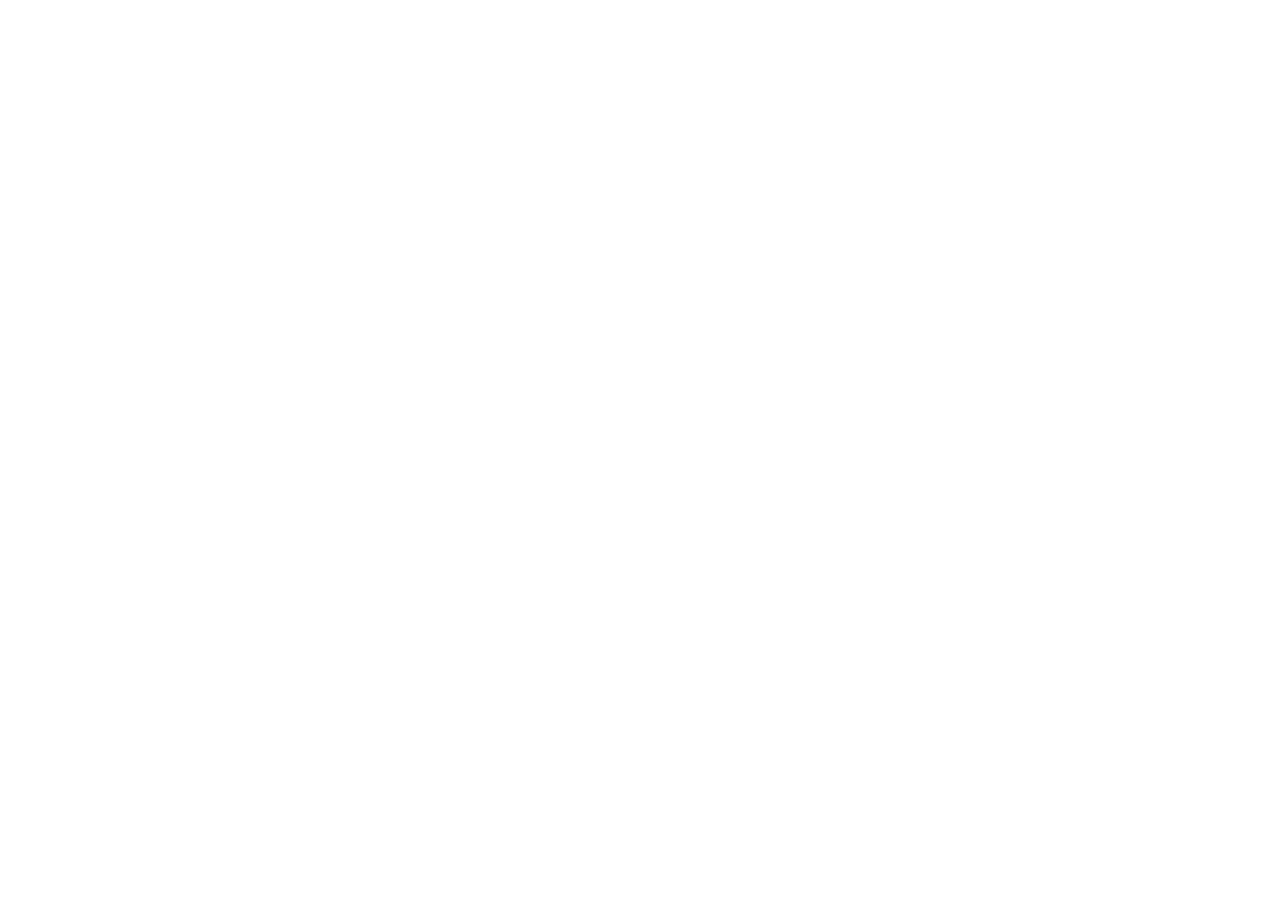
==== index.html @ ecad8c1e "Set up" ====
<!DOCTYPE html>
<html lang="en">

<head>
  <meta charset="UTF-8">
  <meta http-equiv="X-UA-Compatible" content="IE=edge">
  <meta name="viewport" content="width=device-width, initial-scale=1.0">
  <title>Users CRUD</title>
  <!-- Bootstrap -->
  <link href="https://cdn.jsdelivr.net/npm/bootstrap@5.2.2/dist/css/bootstrap.min.css" rel="stylesheet"
    integrity="sha384-Zenh87qX5JnK2Jl0vWa8Ck2rdkQ2Bzep5IDxbcnCeuOxjzrPF/et3URy9Bv1WTRi" crossorigin="anonymous">
  <!-- Bootstrap Icons -->
  <link rel="stylesheet" href="https://cdn.jsdelivr.net/npm/bootstrap-icons@1.10.2/font/bootstrap-icons.css">
</head>

<body>
  <header id="header"></header>
  <main class="main"></main>



  <!-- JS -->
  <script src="./js/index.js"></script>
  <!-- bootstrap -->
  <script src="https://cdn.jsdelivr.net/npm/bootstrap@5.2.2/dist/js/bootstrap.bundle.min.js"
    integrity="sha384-OERcA2EqjJCMA+/3y+gxIOqMEjwtxJY7qPCqsdltbNJuaOe923+mo//f6V8Qbsw3"
    crossorigin="anonymous"></script>
</body>

</html>
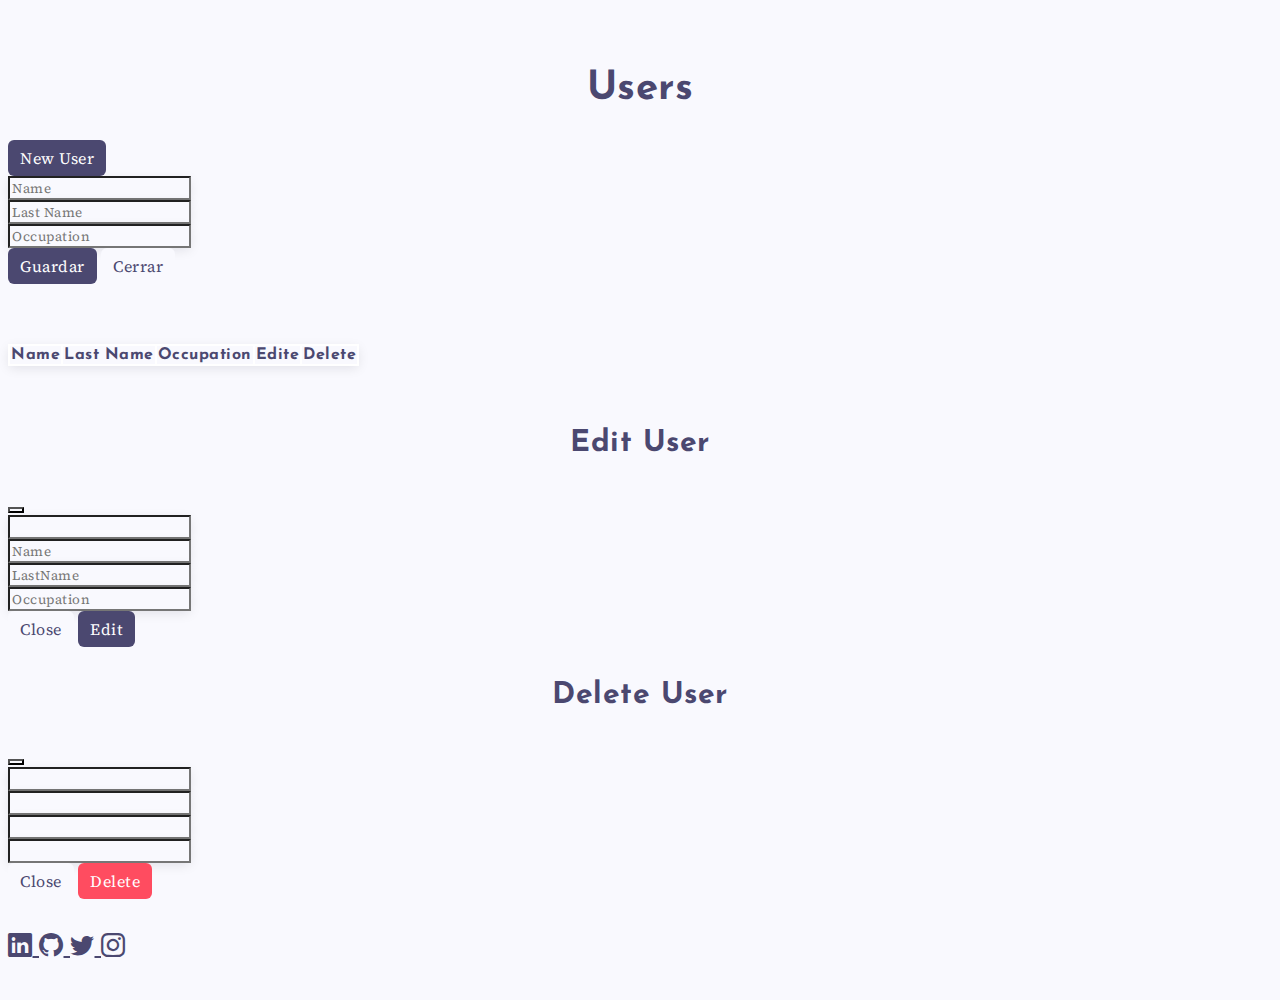
==== commit 1ed05fd6: "Adding the data base" ====
--- a/index.html
+++ b/index.html
@@ -11,12 +11,148 @@
     integrity="sha384-Zenh87qX5JnK2Jl0vWa8Ck2rdkQ2Bzep5IDxbcnCeuOxjzrPF/et3URy9Bv1WTRi" crossorigin="anonymous">
   <!-- Bootstrap Icons -->
   <link rel="stylesheet" href="https://cdn.jsdelivr.net/npm/bootstrap-icons@1.10.2/font/bootstrap-icons.css">
+  <!-- CSS -->
+  <link rel="stylesheet" href="./styles.css">
+
+  <!-- Fonts -->
+  <!-- Josefin Sans - Titles -->
+  <link rel="preconnect" href="https://fonts.googleapis.com">
+  <link rel="preconnect" href="https://fonts.gstatic.com" crossorigin>
+  <link href="https://fonts.googleapis.com/css2?family=Josefin+Sans:wght@400;700&display=swap" rel="stylesheet">
+  <!-- Source Serif Pro - Text -->
+  <link rel="preconnect" href="https://fonts.googleapis.com">
+  <link rel="preconnect" href="https://fonts.gstatic.com" crossorigin>
+  <link href="https://fonts.googleapis.com/css2?family=Source+Serif+Pro:wght@400;700&display=swap" rel="stylesheet">
 </head>
 
 <body>
-  <header id="header"></header>
-  <main class="main"></main>
+  <header id="header">
+    <div class="container">
+      <h1 class="title">Users</h1>
+      <button class="button button-primary my-4" type="button" data-bs-toggle="collapse" data-bs-target="#collapse-user"
+        aria-expanded="false" aria-controls="collapseUser">
+        New User
+      </button>
+      <div id="collapse-user" class="collapse">
+        <div class="mb-3">
+          <input type="text" class="form-control" id="txtName" placeholder="Name">
+        </div>
+        <div class="mb-3">
+          <input type="text" class="form-control" id="txtLastName" placeholder="Last Name">
+        </div>
+        <div class="mb-3">
+          <input type="text" class="form-control" id="txtOccupation" placeholder="Occupation">
+        </div>
+        <div class="mb-3">
+          <button id="addButton" class="button button-primary" type="button" data-bs-toggle="collapse"
+            data-bs-target="#collapse-user" aria-expanded="false" aria-controls="collapseUser">
+            Guardar
+          </button>
+          <button class="button btn-secondary" type="button" data-bs-toggle="collapse" data-bs-target="#collapse-user"
+            aria-expanded="false" aria-controls="collapseUser">
+            Cerrar
+          </button>
+        </div>
+      </div>
+    </div>
+  </header>
+  <main id="main">
+    <div class="container">
+      <!-- Table -->
+      <table class="table">
+        <thead>
+          <th>Name</th>
+          <th>Last Name</th>
+          <th>Occupation</th>
+          <th>Edite</th>
+          <th>Delete</th>
+        </thead>
+        <tbody id="userData">
 
+        </tbody>
+      </table>
+
+    </div>
+
+    <!-- Modal -->
+    <div class="modal fade" id="modal-edit" tabindex="-1" aria-labelledby="modalEdit" aria-hidden="true">
+      <div class="modal-dialog">
+        <div class="modal-content">
+          <div class="modal-header">
+            <h2 class="modal-title sub-title" id="staticBackdropLabel">Edit User</h1>
+              <button type="button" class="btn-close" data-bs-dismiss="modal" aria-label="Close"></button>
+          </div>
+          <div class="modal-body">
+            <div class="mb-3">
+              <input type="text" class="form-control" id="txtIdUserEdit" readonly>
+            </div>
+            <div class="mb-3">
+              <input type="text" class="form-control" id="txtNameEdit" placeholder="Name">
+            </div>
+            <div class="mb-3">
+              <input type="text" class="form-control" id="txtLastNameEdit" placeholder="LastName">
+            </div>
+            <div class="mb-3">
+              <input type="text" class="form-control" id="txtOccupationEdit" placeholder="Occupation">
+            </div>
+          </div>
+          <div class="modal-footer">
+            <button type="button" class="button btn-secondary" data-bs-dismiss="modal">Close</button>
+            <button id="editButton" type="button" class="button button-primary" data-bs-dismiss="modal">Edit</button>
+          </div>
+        </div>
+      </div>
+    </div>
+
+
+    <!-- Modal -->
+    <div class="modal fade" id="modal-delete" tabindex="-1" aria-labelledby="modalDelete" aria-hidden="true">
+      <div class="modal-dialog">
+        <div class="modal-content">
+          <div class="modal-header">
+            <h2 class="modal-title sub-title" id="staticBackdropLabel">Delete User</h1>
+              <button type="button" class="btn-close" data-bs-dismiss="modal" aria-label="Close"></button>
+          </div>
+          <div class="modal-body">
+            <div class="mb-3">
+              <input type="text" class="form-control" id="txtIdUserDelete" readonly>
+            </div>
+            <div class="mb-3">
+              <input type="text" class="form-control" id="txtNameDelete" readonly>
+            </div>
+            <div class="mb-3">
+              <input type="text" class="form-control" id="txtLastNameDelete" readonly>
+            </div>
+            <div class="mb-3">
+              <input type="text" class="form-control" id="txtOccupationDelete" readonly>
+            </div>
+          </div>
+          <div class="modal-footer">
+            <button type="button" class="button btn-secondary" data-bs-dismiss="modal">Close</button>
+            <button id="deleteButton" type="button" class="button button-dangerous" data-bs-dismiss="modal">Delete</button>
+          </div>
+        </div>
+      </div>
+    </div>
+
+  </main>
+
+  <footer>
+    <div class="container social-media d-flex">
+      <a class="px-3"  href="https://www.linkedin.com/in/nicolasdelrosario/">
+        <i class="bi bi-linkedin"></i>
+      </a>
+      <a class="px-3" href="https://github.com/delrosarionicolas">
+        <i class="bi bi-github"></i>
+      </a>
+      <a class="px-3" href="https://twitter.com/Potato__Code">
+        <i class="bi bi-twitter"></i>
+      </a>
+      <a class="px-3" href="https://www.instagram.com/potatocode_/">
+        <i class="bi bi-instagram"></i>
+      </a>
+    </div>
+  </footer>
 
 
   <!-- JS -->
--- a/styles.css
+++ b/styles.css
@@ -0,0 +1,104 @@
+:root {
+  /* COLORS */
+  --primary: #FF4C60;
+  --secondary: #4B4870;
+  --background: #F9F9FE;
+  --black: #000;
+  --gray: rgba(116, 123, 133, 0.712);
+  --purple: #7171e2;
+  --white: #fff;
+
+  /* FONT */
+  --josefine: 'Josefin Sans', sans-serif;
+  --sourceserif: 'Source Serif Pro', serif;
+}
+
+* {
+  background-color: var(--background);
+  color: var(--secondary);
+  font-family: var(--sourceserif);
+  letter-spacing: 0.5px;
+  transition: all .3s ease-in-out;
+}
+
+.container {
+  padding: 30px 0;
+}
+
+.button {
+  border-radius: 6px;
+  border: none;
+  font-size: 16px;
+  font-weight: 400;
+  line-height: 1.5;
+  line-height: 24px;
+  padding: 6px 12px;
+}
+
+.button-primary {
+  background: var(--secondary);
+  color: var(--white);
+}
+
+.button-primary:hover {
+  background: var(--primary);
+  color: var(--white);
+}
+
+.button-dangerous {
+  background: var(--primary);
+  color: var(--white);
+}
+
+.form-control {
+  box-shadow: 0 3px 12px -1px rgb(7 10 25 / 10%), 0 22px 27px -30px rgb(7 10 25 / 10%);
+}
+
+.form-control:focus {
+  border-color: var(--gray);
+  box-shadow: 0 3px 12px -1px rgb(7 10 25 / 10%), 0 22px 27px -30px rgb(7 10 25 / 10%);
+}
+
+/* header */
+.title {
+  color: var(--secondary);
+  font-family: var(--josefine);
+  font-size: 40px;
+  font-weight: 700;
+  line-height: 48px;
+  text-align: center;
+}
+
+.sub-title {
+  color: var(--secondary);
+  font-family: var(--josefine);
+  font-size: 30px;
+  font-weight: 700;
+  line-height: 48px;
+  text-align: center;
+}
+
+/* main */
+.table {
+  background: var(--white);
+  box-shadow: 0 3px 12px -1px rgb(7 10 25 / 10%), 0 22px 27px -30px rgb(7 10 25 / 10%);
+  text-align: center;
+}
+
+.table thead th {
+  font-family: var(--josefine);
+  font-size: 16px;
+}
+
+.table tbody td {
+  font-size: 14px;
+}
+
+.table td i:hover {
+  color: var(--primary);
+}
+
+/* footer */
+.social-media {
+  font-size: 24px;
+}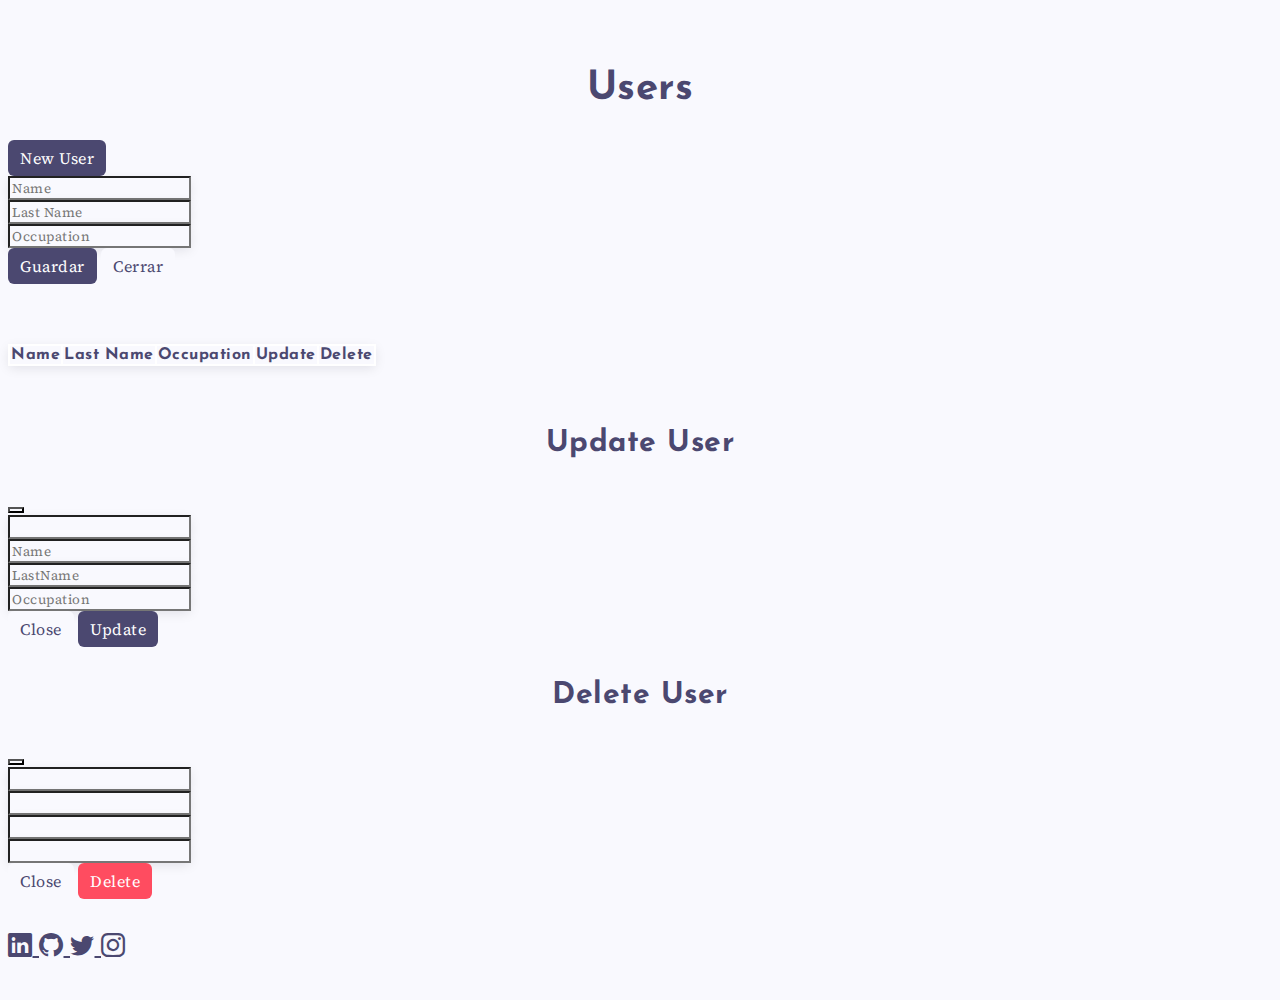
==== commit 6909dd09: "Adding some comments" ====
--- a/index.html
+++ b/index.html
@@ -64,46 +64,44 @@
           <th>Name</th>
           <th>Last Name</th>
           <th>Occupation</th>
-          <th>Edite</th>
+          <th>Update</th>
           <th>Delete</th>
         </thead>
         <tbody id="userData">
 
         </tbody>
       </table>
-
     </div>
 
     <!-- Modal -->
-    <div class="modal fade" id="modal-edit" tabindex="-1" aria-labelledby="modalEdit" aria-hidden="true">
+    <div class="modal fade" id="modal-update" tabindex="-1" aria-labelledby="modalUpdate" aria-hidden="true">
       <div class="modal-dialog">
         <div class="modal-content">
           <div class="modal-header">
-            <h2 class="modal-title sub-title" id="staticBackdropLabel">Edit User</h1>
+            <h2 class="modal-title sub-title" id="staticBackdropLabel">Update User</h1>
               <button type="button" class="btn-close" data-bs-dismiss="modal" aria-label="Close"></button>
           </div>
           <div class="modal-body">
-            <div class="mb-3">
-              <input type="text" class="form-control" id="txtIdUserEdit" readonly>
+            <div class="mb-3 d-none">
+              <input type="text" class="form-control" id="txtIdUserUpdate" readonly>
             </div>
             <div class="mb-3">
-              <input type="text" class="form-control" id="txtNameEdit" placeholder="Name">
+              <input type="text" class="form-control" id="txtNameUpdate" placeholder="Name">
             </div>
             <div class="mb-3">
-              <input type="text" class="form-control" id="txtLastNameEdit" placeholder="LastName">
+              <input type="text" class="form-control" id="txtLastNameUpdate" placeholder="LastName">
             </div>
             <div class="mb-3">
-              <input type="text" class="form-control" id="txtOccupationEdit" placeholder="Occupation">
+              <input type="text" class="form-control" id="txtOccupationUpdate" placeholder="Occupation">
             </div>
           </div>
           <div class="modal-footer">
             <button type="button" class="button btn-secondary" data-bs-dismiss="modal">Close</button>
-            <button id="editButton" type="button" class="button button-primary" data-bs-dismiss="modal">Edit</button>
+            <button id="updateButton" type="button" class="button button-primary" data-bs-dismiss="modal">Update</button>
           </div>
         </div>
       </div>
     </div>
-
 
     <!-- Modal -->
     <div class="modal fade" id="modal-delete" tabindex="-1" aria-labelledby="modalDelete" aria-hidden="true">
@@ -114,7 +112,7 @@
               <button type="button" class="btn-close" data-bs-dismiss="modal" aria-label="Close"></button>
           </div>
           <div class="modal-body">
-            <div class="mb-3">
+            <div class="mb-3 d-none">
               <input type="text" class="form-control" id="txtIdUserDelete" readonly>
             </div>
             <div class="mb-3">
@@ -129,32 +127,29 @@
           </div>
           <div class="modal-footer">
             <button type="button" class="button btn-secondary" data-bs-dismiss="modal">Close</button>
-            <button id="deleteButton" type="button" class="button button-dangerous" data-bs-dismiss="modal">Delete</button>
+            <button id="deleteButton" type="button" class="button button-dangerous"
+              data-bs-dismiss="modal">Delete</button>
           </div>
         </div>
       </div>
     </div>
-
   </main>
-
   <footer>
     <div class="container social-media d-flex">
-      <a class="px-3"  href="https://www.linkedin.com/in/nicolasdelrosario/">
+      <a class="px-3" target="_blank" href="https://www.linkedin.com/in/nicolasdelrosario/">
         <i class="bi bi-linkedin"></i>
       </a>
-      <a class="px-3" href="https://github.com/delrosarionicolas">
+      <a class="px-3" target="_blank" href="https://github.com/delrosarionicolas">
         <i class="bi bi-github"></i>
       </a>
-      <a class="px-3" href="https://twitter.com/Potato__Code">
+      <a class="px-3" target="_blank" href="https://twitter.com/Potato__Code">
         <i class="bi bi-twitter"></i>
       </a>
-      <a class="px-3" href="https://www.instagram.com/potatocode_/">
+      <a class="px-3" target="_blank" href="https://www.instagram.com/potatocode_/">
         <i class="bi bi-instagram"></i>
       </a>
     </div>
   </footer>
-
-
   <!-- JS -->
   <script src="./js/index.js"></script>
   <!-- bootstrap -->
@@ -163,4 +158,20 @@
     crossorigin="anonymous"></script>
 </body>
 
-</html>+</html>
+
+<!--
+Página CRUD (create, read, update, delete) de usuarios. Permite añadir nuevos usuarios a una tabla, editar la información de usuarios existentes y eliminar usuarios de la tabla.
+
+Dependencias:
+- Bootstrap (https://getbootstrap.com/): se utiliza para dar estilo a la página y para implementar la funcionalidad de los botones de colapso.
+- Bootstrap Icons (https://icons.getbootstrap.com/): se utilizan para mostrar iconos en la página.
+- Google Fonts (https://fonts.google.com/): se utilizan para cargar las fuentes de letra Josefin Sans y Source Serif Pro.
+
+Estructura de la página:
+- Header: contiene el título de la página y un botón para añadir nuevos usuarios. Al hacer clic en el botón, se muestra un formulario de entrada para ingresar la información del nuevo usuario.
+- Main: contiene una tabla que muestra a todos los usuarios existentes. Cada usuario tiene dos botones para editar o eliminar la información del usuario.
+- Footer: contiene enlaces a las redes sociales de la página. Al pasar el mouse por encima de cada icono, se cambia el color del icono.
+
+Uso de la página:
+- Para añadir un nuevo usuario: haga clic en el botón "New User" en la parte superior de la página. Rellene el formulario de entrada con la información del nuevo usuario y haga clic--- a/styles.css
+++ b/styles.css
@@ -14,6 +14,7 @@
 }
 
 * {
+  /* DEFAULT STYLES */
   background-color: var(--background);
   color: var(--secondary);
   font-family: var(--sourceserif);
@@ -26,6 +27,7 @@
 }
 
 .button {
+  /* BUTTON STYLES */
   border-radius: 6px;
   border: none;
   font-size: 16px;
@@ -36,6 +38,7 @@
 }
 
 .button-primary {
+  /* PRIMARY BUTTON */
   background: var(--secondary);
   color: var(--white);
 }
@@ -46,8 +49,15 @@
 }
 
 .button-dangerous {
+  /* DANGEROUS BUTTON */
   background: var(--primary);
   color: var(--white);
+}
+
+.btn-update,
+.btn-delete {
+  /* UPDATE/DELETE BUTTONS */
+  cursor: pointer;
 }
 
 .form-control {
@@ -59,8 +69,9 @@
   box-shadow: 0 3px 12px -1px rgb(7 10 25 / 10%), 0 22px 27px -30px rgb(7 10 25 / 10%);
 }
 
-/* header */
+/* HEADER */
 .title {
+  /* PAGE TITLE */
   color: var(--secondary);
   font-family: var(--josefine);
   font-size: 40px;
@@ -70,6 +81,7 @@
 }
 
 .sub-title {
+  /* SUBTITLE */
   color: var(--secondary);
   font-family: var(--josefine);
   font-size: 30px;
@@ -78,27 +90,35 @@
   text-align: center;
 }
 
-/* main */
+/* MAIN */
 .table {
+  /* TABLE */
   background: var(--white);
   box-shadow: 0 3px 12px -1px rgb(7 10 25 / 10%), 0 22px 27px -30px rgb(7 10 25 / 10%);
   text-align: center;
 }
 
 .table thead th {
+  /* TABLE HEADER */
   font-family: var(--josefine);
   font-size: 16px;
 }
 
 .table tbody td {
+  /* TABLE BODY */
   font-size: 14px;
 }
 
 .table td i:hover {
+  /* TABLE CELL ICON */
   color: var(--primary);
 }
 
-/* footer */
+/* FOOTER */
 .social-media {
   font-size: 24px;
+}
+
+.social-media a i:hover {
+  color: var(--primary);
 }